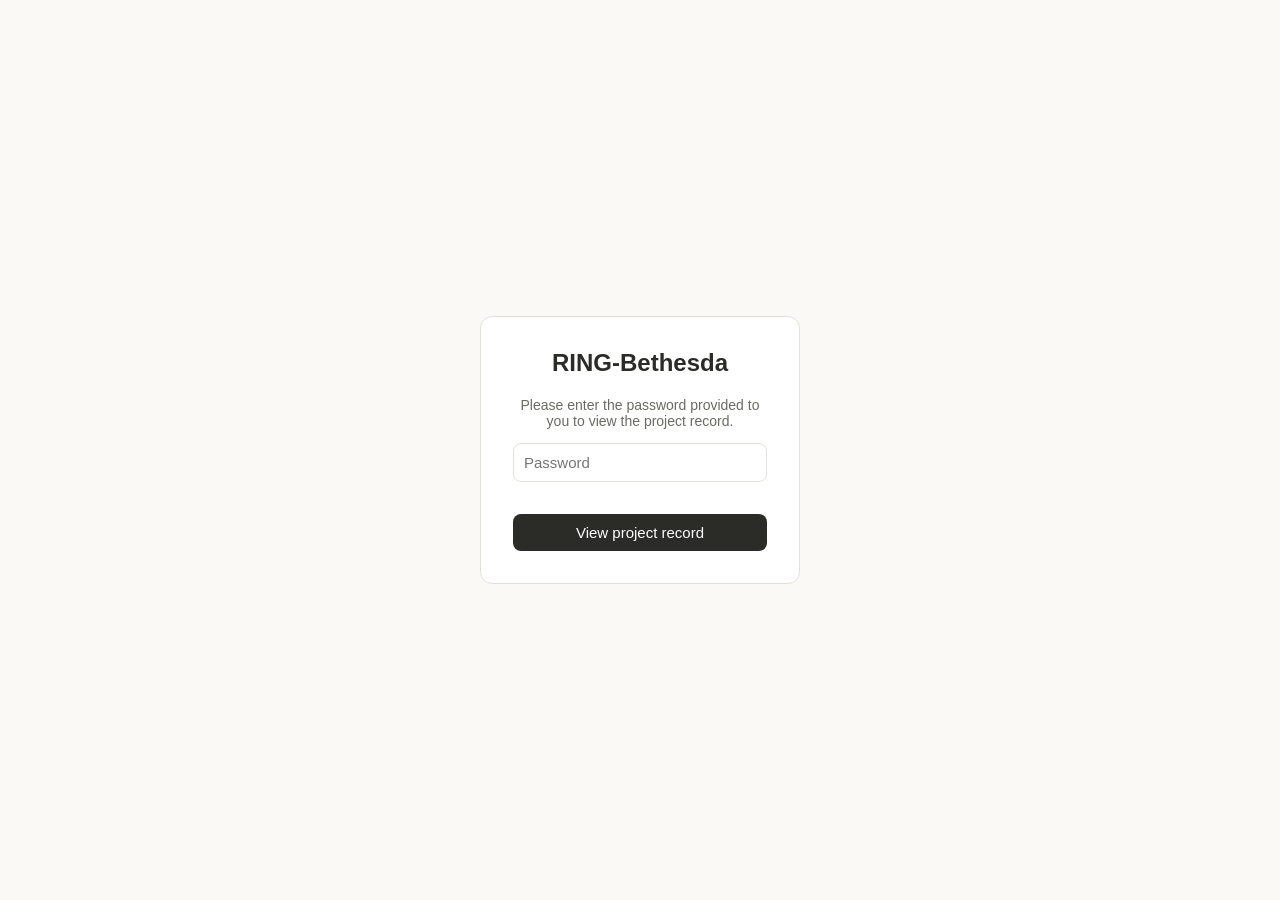
==== index.html @ 5d3f0388 "Initial launch: editor + client view backed by GitHub, photos/videos as real files, Cloudflare Pages" ====
<!DOCTYPE html>
<html lang="en">
<head>
<meta charset="UTF-8">
<meta name="viewport" content="width=device-width, initial-scale=1">
<title>RING-Bethesda — Project Record</title>
<link rel="stylesheet" href="style.css">
</head>
<body>

<div id="gate">
  <div class="box">
    <h2 style="margin-top:0;">RING-Bethesda</h2>
    <p class="sub" style="margin-bottom:0;">Please enter the password provided to you to view the project record.</p>
    <input type="password" id="pw" placeholder="Password" onkeydown="if(event.key==='Enter')checkPw()">
    <div class="err" id="pwErr"></div>
    <button onclick="checkPw()">View project record</button>
  </div>
</div>

<div id="content">
  <h1>RING-Bethesda — Project Record</h1>
  <p class="sub">A chronological record of quality control, schedule, and communication for your basement remodeling project. Click any photo to enlarge, or any attachment to open it.</p>
  <button id="printBtn" onclick="window.print()">Print / Save as PDF</button>
  <div class="filters" id="filters"></div>
  <div id="list"></div>
</div>

<script>
const PASSWORD = "Bethesda2026"; // deterrent only, not real security -- data is fetched regardless
const catLabel = {qc:"QC & Inspections", sched:"Schedule Update", site:"Site Work & Selections", comm:"Client Communication", auto:"Automatic Message", pay:"Billing & Payments"};
let data = [];
let activeFilter = "all";

function checkPw(){
  const val = document.getElementById("pw").value;
  if(val === PASSWORD){
    document.getElementById("gate").style.display = "none";
    document.getElementById("content").style.display = "block";
    loadData();
  } else {
    document.getElementById("pwErr").textContent = "Incorrect password. Please try again.";
  }
}

async function loadData(){
  try{
    const res = await fetch("data/client-entries.json", {cache:"no-store"});
    data = await res.json();
  } catch(err){
    document.getElementById("list").innerHTML = "<p>Could not load project data. Please try reloading.</p>";
    return;
  }
  renderAll();
}

function renderFilters(){
  const cats = ["all","qc","sched","site","comm","auto","pay"];
  const labels = {all:"All", qc:"QC & Inspections", sched:"Schedule Updates", site:"Site Work & Selections", comm:"Client Communications", auto:"Automatic Messages", pay:"Billing & Payments"};
  const el = document.getElementById("filters");
  el.innerHTML = "";
  cats.forEach(c=>{
    const b = document.createElement("button");
    b.className = "chip" + (activeFilter===c ? " active" : "");
    b.textContent = labels[c];
    b.onclick = ()=>{ activeFilter = c; renderAll(); };
    el.appendChild(b);
  });
}

function renderList(){
  const el = document.getElementById("list");
  el.innerHTML = "";
  const sorted = [...data].sort((a,b)=>a.d.localeCompare(b.d));
  sorted.forEach(x=>{
    if(activeFilter !== "all" && x.cat !== activeFilter) return;
    const div = document.createElement("div");
    div.className = "entry " + x.cat;
    const photosHtml = (x.photos||[]).map(p=>`<img src="${p}" onclick="window.open(this.src)">`).join("");
    const filesHtml = (x.files||[]).map(f=>{
      const href = f.path || f.url;
      return `<a class="file-chip" href="${href}" target="_blank" rel="noopener">&#128206; ${f.name}</a>`;
    }).join("");
    div.innerHTML = `
      <div class="badge ${x.cat}">${catLabel[x.cat]}</div>
      <div class="date">${x.d}</div>
      <div class="desc">${x.desc}</div>
      <div class="src">${x.src}</div>
      <div class="photos">${photosHtml}</div>
      <div class="files">${filesHtml}</div>
    `;
    el.appendChild(div);
  });
}

function renderAll(){
  renderFilters();
  renderList();
}
</script>
</body>
</html>
---- style.css ----
:root{
  --ink:#2b2b28; --sub:#6b6b63; --line:#e4e1d8; --bg:#faf9f5; --card:#fff;
  --qc:#b4552e; --qc-bg:#fbe9e1;
  --sched:#4a6d7c; --sched-bg:#e6eef1;
  --site:#4f7d4a; --site-bg:#e9f1e6;
  --comm:#8a6bb0; --comm-bg:#eee7f6;
  --auto:#6b6b63; --auto-bg:#ececea;
  --pay:#a8842e; --pay-bg:#f6ecd6;
}
*{box-sizing:border-box;}
body{font-family:-apple-system,Helvetica,Arial,sans-serif; background:var(--bg); color:var(--ink); margin:0; padding:32px; max-width:900px; margin:0 auto;}
h1{font-size:24px; margin-bottom:4px;}
.sub{color:var(--sub); font-size:14px; margin-top:0; margin-bottom:20px;}
.filters{display:flex; gap:8px; flex-wrap:wrap; margin-bottom:18px;}
.chip{border:1px solid var(--line); background:#fff; border-radius:20px; padding:6px 14px; font-size:13px; cursor:pointer; color:var(--ink);}
.chip.active{background:var(--ink); color:#fff; border-color:var(--ink);}
button{font-family:inherit;}
#printBtn, #addBtn, #syncBtn{border:1px solid var(--line); background:#fff; border-radius:8px; padding:8px 16px; font-size:13px; cursor:pointer; margin-bottom:18px; margin-right:8px;}
#addBtn{background:var(--ink); color:#fff;}
#list{border-left:2px solid var(--line); margin-left:8px; padding-left:22px;}
.entry{position:relative; background:var(--card); border:1px solid var(--line); border-radius:10px; padding:14px 16px; margin-bottom:14px;}
.entry::before{content:""; position:absolute; left:-31px; top:16px; width:12px; height:12px; border-radius:50%; background:#fff; border:3px solid var(--ink);}
.entry.qc::before{border-color:var(--qc);}
.entry.sched::before{border-color:var(--sched);}
.entry.site::before{border-color:var(--site);}
.entry.comm::before{border-color:var(--comm);}
.entry.auto::before{border-color:var(--auto);}
.entry.pay::before{border-color:var(--pay);}
.entry.hidden{display:none;}
.badge{display:inline-block; font-size:11px; font-weight:600; padding:3px 9px; border-radius:20px; margin-bottom:8px;}
.badge.qc{background:var(--qc-bg); color:var(--qc);}
.badge.sched{background:var(--sched-bg); color:var(--sched);}
.badge.site{background:var(--site-bg); color:var(--site);}
.badge.comm{background:var(--comm-bg); color:var(--comm);}
.badge.auto{background:var(--auto-bg); color:var(--auto);}
.badge.pay{background:var(--pay-bg); color:var(--pay);}
.date{font-size:13px; color:var(--sub); margin-bottom:6px;}
.desc{font-size:14.5px; line-height:1.5; margin-bottom:6px; white-space:pre-wrap;}
.src{font-size:12px; color:var(--sub); font-style:italic;}
.photos{display:flex; gap:10px; margin-top:8px; flex-wrap:wrap;}
.photos img{width:220px; height:220px; object-fit:contain; background:#f1efe8; border-radius:6px; border:1px solid var(--line); cursor:pointer;}
.photo-wrap{position:relative;}
.photo-wrap .rm{position:absolute; top:-8px; right:-8px; background:#b4552e; color:#fff; border:none; border-radius:50%; width:22px; height:22px; cursor:pointer; font-size:13px; line-height:1;}
.files{margin-top:8px; display:flex; flex-direction:column; gap:4px;}
.file-chip{display:inline-flex; align-items:center; gap:6px; font-size:12px; padding:5px 10px; border-radius:6px; background:#f1efe8; border:1px solid var(--line); text-decoration:none; color:var(--ink); width:fit-content;}
.entry-actions{position:absolute; top:14px; right:16px; display:flex; gap:8px;}
.entry-actions button{border:1px solid var(--line); background:#fff; border-radius:6px; padding:5px 12px; font-size:12px; cursor:pointer;}
.include-row{margin-top:10px; font-size:13px; display:flex; align-items:center; gap:6px;}
#gate{position:fixed; inset:0; background:var(--bg); display:flex; align-items:center; justify-content:center; z-index:100;}
#gate .box{background:#fff; border:1px solid var(--line); border-radius:12px; padding:32px; width:320px; text-align:center;}
#gate input{width:100%; padding:10px; font-size:15px; border:1px solid var(--line); border-radius:8px; margin:14px 0;}
#gate button{width:100%; padding:10px; font-size:15px; border:none; border-radius:8px; background:var(--ink); color:#fff; cursor:pointer;}
#gate .err{color:#b4552e; font-size:13px; min-height:18px;}
#content{display:none;}
.modal-backdrop{position:fixed; inset:0; background:rgba(0,0,0,0.4); display:flex; align-items:center; justify-content:center; z-index:200;}
.modal{background:#fff; border-radius:10px; padding:24px; width:520px; max-height:85vh; overflow:auto;}
.modal label{display:block; font-size:13px; font-weight:600; margin-top:12px; margin-bottom:4px;}
.modal input[type=text], .modal textarea, .modal select{width:100%; padding:8px; border:1px solid var(--line); border-radius:6px; font-size:14px; font-family:inherit;}
.modal textarea{min-height:90px;}
.modal .modal-actions{margin-top:18px; display:flex; gap:8px; justify-content:flex-end;}
.modal .modal-actions button{padding:8px 16px; border-radius:6px; border:1px solid var(--line); background:#fff; cursor:pointer;}
.modal .modal-actions button.primary{background:var(--ink); color:#fff; border-color:var(--ink);}
.toast{position:fixed; bottom:20px; right:20px; background:var(--ink); color:#fff; padding:12px 18px; border-radius:8px; font-size:13px; z-index:300; max-width:320px;}
.toast.error{background:var(--qc);}
@media print{
  #gate, .filters, #printBtn, #addBtn, #syncBtn, .entry-actions{display:none !important;}
  body{padding:0;}
  .entry{break-inside:avoid; border:none; border-bottom:1px solid #ddd; border-radius:0; padding:10px 0;}
  .photos img{width:340px; height:340px; object-fit:contain; background:#f6f5f1; cursor:default;}
}
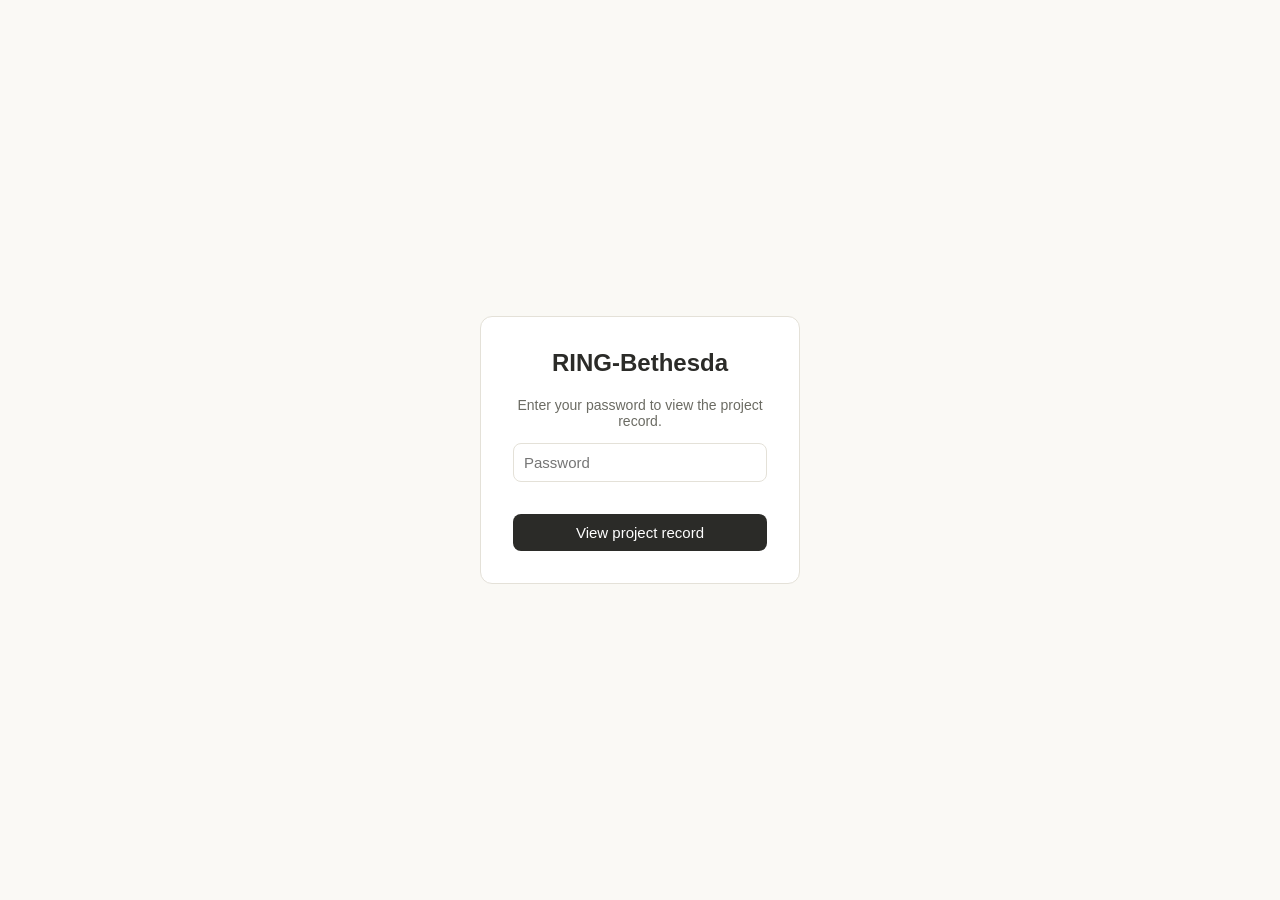
==== commit 7ffe2582: "Merge editor and client view into one password-gated page (fixes blank /editor.html — it inherited a" ====
--- a/index.html
+++ b/index.html
@@ -11,52 +11,80 @@
 <div id="gate">
   <div class="box">
     <h2 style="margin-top:0;">RING-Bethesda</h2>
-    <p class="sub" style="margin-bottom:0;">Please enter the password provided to you to view the project record.</p>
+    <p class="sub" style="margin-bottom:0;">Enter your password to view the project record.</p>
     <input type="password" id="pw" placeholder="Password" onkeydown="if(event.key==='Enter')checkPw()">
     <div class="err" id="pwErr"></div>
     <button onclick="checkPw()">View project record</button>
   </div>
 </div>
 
-<div id="content">
-  <h1>RING-Bethesda — Project Record</h1>
-  <p class="sub">A chronological record of quality control, schedule, and communication for your basement remodeling project. Click any photo to enlarge, or any attachment to open it.</p>
+<div id="content" style="display:none;">
+  <h1 id="pageTitle">RING-Bethesda — Project Record</h1>
+  <p class="sub" id="pageSub">A chronological record of quality control, schedule, and communication for your basement remodeling project. Click any photo to enlarge, or any attachment to open it.</p>
+  <button id="addBtn" style="display:none;" onclick="openModal()">+ Add entry</button>
+  <button id="syncBtn" style="display:none;" onclick="loadData(true)">↻ Reload from GitHub</button>
   <button id="printBtn" onclick="window.print()">Print / Save as PDF</button>
   <div class="filters" id="filters"></div>
   <div id="list"></div>
 </div>
 
+<div id="modalRoot"></div>
+<div id="toastRoot"></div>
+
 <script>
-const PASSWORD = "Bethesda2026"; // deterrent only, not real security -- data is fetched regardless
-const catLabel = {qc:"QC & Inspections", sched:"Schedule Update", site:"Site Work & Selections", comm:"Client Communication", auto:"Automatic Message", pay:"Billing & Payments"};
+const CLIENT_PASSWORD = "Bethesda2026"; // deterrent only, not real security
+const catLabel = {qc:"QC & inspections", sched:"Schedule update", site:"Site work & selections", comm:"Client communication", auto:"Automatic message", pay:"Billing & payments"};
 let data = [];
 let activeFilter = "all";
+let editingId = null;
+let isEditor = false;
+let editorAuth = null;
 
 function checkPw(){
   const val = document.getElementById("pw").value;
-  if(val === PASSWORD){
-    document.getElementById("gate").style.display = "none";
-    document.getElementById("content").style.display = "block";
-    loadData();
+  if(val === CLIENT_PASSWORD){
+    isEditor = false;
+    enterApp();
+  } else if(val){
+    // Try it as the editor passcode -- validated for real on first save attempt against
+    // Cloudflare's EDITOR_SECRET. Anyone can currently reach either mode with the right
+    // password; this is the same "password is a deterrent, not real security" tradeoff as
+    // the client view always had.
+    isEditor = true;
+    editorAuth = val;
+    enterApp();
   } else {
     document.getElementById("pwErr").textContent = "Incorrect password. Please try again.";
   }
 }
 
-async function loadData(){
+function enterApp(){
+  document.getElementById("gate").style.display = "none";
+  document.getElementById("content").style.display = "block";
+  if(isEditor){
+    document.getElementById("pageTitle").textContent = "RING-Bethesda — Project Timeline (Editor)";
+    document.getElementById("pageSub").textContent = "Internal working copy. Saves commit directly to GitHub — changes may take up to a minute to fully deploy, but appear here immediately.";
+    document.getElementById("addBtn").style.display = "inline-block";
+    document.getElementById("syncBtn").style.display = "inline-block";
+  }
+  loadData();
+}
+
+async function loadData(manual){
   try{
-    const res = await fetch("data/client-entries.json", {cache:"no-store"});
+    const path = isEditor ? "data/entries.json" : "data/client-entries.json";
+    const res = await fetch(path, {cache:"no-store"});
     data = await res.json();
+    renderAll();
+    if(manual) toast("Reloaded from GitHub.");
   } catch(err){
     document.getElementById("list").innerHTML = "<p>Could not load project data. Please try reloading.</p>";
-    return;
-  }
-  renderAll();
+  }
 }
 
 function renderFilters(){
   const cats = ["all","qc","sched","site","comm","auto","pay"];
-  const labels = {all:"All", qc:"QC & Inspections", sched:"Schedule Updates", site:"Site Work & Selections", comm:"Client Communications", auto:"Automatic Messages", pay:"Billing & Payments"};
+  const labels = {all:"All", qc:"QC & inspections", sched:"Schedule updates", site:"Site work & selections", comm:"Client communications", auto:"Automatic messages", pay:"Billing & payments"};
   const el = document.getElementById("filters");
   el.innerHTML = "";
   cats.forEach(c=>{
@@ -81,13 +109,21 @@
       const href = f.path || f.url;
       return `<a class="file-chip" href="${href}" target="_blank" rel="noopener">&#128206; ${f.name}</a>`;
     }).join("");
+    const actionsHtml = isEditor ? `
+      <div class="entry-actions">
+        <button onclick="openModal(${x.id})">Edit</button>
+        <button onclick="deleteEntry(${x.id})">Delete</button>
+      </div>` : "";
+    const includeHtml = isEditor ? `<div class="include-row">${x.include ? "☑" : "☐"} Include in client view</div>` : "";
     div.innerHTML = `
+      ${actionsHtml}
       <div class="badge ${x.cat}">${catLabel[x.cat]}</div>
       <div class="date">${x.d}</div>
       <div class="desc">${x.desc}</div>
       <div class="src">${x.src}</div>
       <div class="photos">${photosHtml}</div>
       <div class="files">${filesHtml}</div>
+      ${includeHtml}
     `;
     el.appendChild(div);
   });
@@ -97,6 +133,181 @@
   renderFilters();
   renderList();
 }
+
+function toast(msg, isError){
+  const el = document.createElement("div");
+  el.className = "toast" + (isError ? " error" : "");
+  el.textContent = msg;
+  document.getElementById("toastRoot").appendChild(el);
+  setTimeout(()=>el.remove(), 5000);
+}
+
+// ---- Editor-only: modal add/edit ----
+let pendingNewPhotos = [];
+let pendingNewFiles = [];
+let pendingRemovePhotos = [];
+let pendingRemoveFiles = [];
+
+function openModal(id){
+  editingId = id || null;
+  pendingNewPhotos = []; pendingNewFiles = []; pendingRemovePhotos = []; pendingRemoveFiles = [];
+  const entry = id ? data.find(e=>e.id===id) : {d:"", cat:"site", desc:"", src:"", include:true, photos:[], files:[]};
+  const root = document.getElementById("modalRoot");
+  root.innerHTML = `
+    <div class="modal-backdrop" onclick="if(event.target===this) closeModal()">
+      <div class="modal">
+        <h3 style="margin-top:0;">${id ? "Edit entry" : "Add entry"}</h3>
+        <label>Date / time</label>
+        <input type="text" id="mDate" value="${escapeAttr(entry.d)}" placeholder="e.g. 2026-08-06, 3:00 PM">
+        <label>Category</label>
+        <select id="mCat">
+          ${Object.entries(catLabel).map(([k,v])=>`<option value="${k}" ${entry.cat===k?"selected":""}>${v}</option>`).join("")}
+        </select>
+        <label>Description</label>
+        <textarea id="mDesc">${escapeHtml(entry.desc)}</textarea>
+        <label>Source</label>
+        <input type="text" id="mSrc" value="${escapeAttr(entry.src)}">
+        <label><input type="checkbox" id="mInclude" ${entry.include?"checked":""}> Include in client view</label>
+        <label>Existing photos</label>
+        <div class="photos" id="mExistingPhotos">
+          ${(entry.photos||[]).map(p=>`<div class="photo-wrap" data-path="${escapeAttr(p)}"><img src="${p}"><button class="rm" onclick="removeExistingPhoto(this,'${p}')">×</button></div>`).join("") || "<span class='sub'>None</span>"}
+        </div>
+        <label>Add photos</label>
+        <input type="file" id="mNewPhotos" accept="image/*" multiple onchange="handleNewPhotos(event)">
+        <div class="photos" id="mNewPhotoPreview"></div>
+        <label>Existing attachments</label>
+        <div id="mExistingFiles">
+          ${(entry.files||[]).map(f=>`<div data-path="${escapeAttr(f.path||f.url||'')}">📎 ${escapeHtml(f.name)} <button class="rm" style="position:static;width:auto;height:auto;border-radius:4px;padding:2px 6px;" onclick="removeExistingFile(this,'${escapeAttr(f.path||'')}')">remove</button></div>`).join("") || "<span class='sub'>None</span>"}
+        </div>
+        <label>Add attachment</label>
+        <input type="file" id="mNewFiles" onchange="handleNewFiles(event)">
+        <div class="modal-actions">
+          <button onclick="closeModal()">Cancel</button>
+          <button class="primary" onclick="saveModal()">Save</button>
+        </div>
+      </div>
+    </div>
+  `;
+}
+
+function closeModal(){ document.getElementById("modalRoot").innerHTML = ""; editingId = null; }
+function escapeHtml(s){ return (s||"").replace(/[&<>]/g, c=>({"&":"&amp;","<":"&lt;",">":"&gt;"}[c])); }
+function escapeAttr(s){ return (s||"").replace(/"/g, "&quot;"); }
+
+function removeExistingPhoto(btn, path){
+  pendingRemovePhotos.push(path);
+  btn.closest(".photo-wrap").remove();
+}
+function removeExistingFile(btn, path){
+  if(path) pendingRemoveFiles.push(path);
+  btn.closest("div").remove();
+}
+
+function resizeImage(file, maxDim, quality){
+  return new Promise((resolve)=>{
+    const img = new Image();
+    const reader = new FileReader();
+    reader.onload = e => { img.src = e.target.result; };
+    img.onload = () => {
+      let {width, height} = img;
+      if(width > maxDim || height > maxDim){
+        if(width > height){ height = Math.round(height * maxDim / width); width = maxDim; }
+        else { width = Math.round(width * maxDim / height); height = maxDim; }
+      }
+      const canvas = document.createElement("canvas");
+      canvas.width = width; canvas.height = height;
+      canvas.getContext("2d").drawImage(img, 0, 0, width, height);
+      resolve(canvas.toDataURL("image/jpeg", 0.82));
+    };
+    reader.readAsDataURL(file);
+  });
+}
+
+async function handleNewPhotos(event){
+  const files = Array.from(event.target.files);
+  for(const file of files){
+    const dataUrl = await resizeImage(file, 1600, 0.82);
+    const base64 = dataUrl.split(",")[1];
+    const filename = `id${editingId || "new"}_${Date.now()}_${Math.random().toString(36).slice(2,7)}.jpg`;
+    pendingNewPhotos.push({filename, dataBase64: base64, previewUrl: dataUrl});
+  }
+  renderNewPhotoPreview();
+}
+
+function renderNewPhotoPreview(){
+  const el = document.getElementById("mNewPhotoPreview");
+  el.innerHTML = pendingNewPhotos.map((p,i)=>`<div class="photo-wrap"><img src="${p.previewUrl}"><button class="rm" onclick="removePendingPhoto(${i})">×</button></div>`).join("");
+}
+function removePendingPhoto(i){ pendingNewPhotos.splice(i,1); renderNewPhotoPreview(); }
+
+function handleNewFiles(event){
+  const file = event.target.files[0];
+  if(!file) return;
+  const reader = new FileReader();
+  reader.onload = e => {
+    const base64 = e.target.result.split(",")[1];
+    const ext = file.name.split(".").pop();
+    const filename = `id${editingId || "new"}_${Date.now()}.${ext}`;
+    pendingNewFiles.push({name: file.name, filename, dataBase64: base64});
+    toast("Attachment ready: " + file.name);
+  };
+  reader.readAsDataURL(file);
+}
+
+async function saveModal(){
+  const entry = {
+    d: document.getElementById("mDate").value,
+    cat: document.getElementById("mCat").value,
+    desc: document.getElementById("mDesc").value,
+    src: document.getElementById("mSrc").value,
+    include: document.getElementById("mInclude").checked,
+  };
+  if(editingId) entry.id = editingId;
+  const body = {
+    auth: editorAuth,
+    action: editingId ? "updateEntry" : "addEntry",
+    entry,
+    newPhotos: pendingNewPhotos.map(p=>({filename:p.filename, dataBase64:p.dataBase64})),
+    removePhotos: pendingRemovePhotos,
+    newFiles: pendingNewFiles,
+    removeFiles: pendingRemoveFiles,
+  };
+  toast("Saving...");
+  try{
+    const res = await fetch("/api/save", {method:"POST", headers:{"Content-Type":"application/json"}, body: JSON.stringify(body)});
+    const json = await res.json();
+    if(!json.ok){
+      toast("Save failed: " + json.error, true);
+      return;
+    }
+    const savedEntry = {...json.entry};
+    if(editingId){
+      const idx = data.findIndex(e=>e.id===editingId);
+      data[idx] = {...savedEntry, photos: [...savedEntry.photos.slice(0, savedEntry.photos.length - pendingNewPhotos.length), ...pendingNewPhotos.map(p=>p.previewUrl)]};
+    } else {
+      data.push({...savedEntry, photos: [...pendingNewPhotos.map(p=>p.previewUrl)]});
+    }
+    closeModal();
+    renderAll();
+    toast("Saved — committed to GitHub. Live site updates within ~30-60 seconds.");
+  } catch(err){
+    toast("Save failed: " + err.message, true);
+  }
+}
+
+async function deleteEntry(id){
+  if(!confirm("Delete this entry? This cannot be undone.")) return;
+  try{
+    const res = await fetch("/api/save", {method:"POST", headers:{"Content-Type":"application/json"}, body: JSON.stringify({auth: editorAuth, action:"deleteEntry", id})});
+    const json = await res.json();
+    if(!json.ok){ toast("Delete failed: " + json.error, true); return; }
+    data = data.filter(e=>e.id!==id);
+    renderAll();
+    toast("Entry deleted.");
+  } catch(err){
+    toast("Delete failed: " + err.message, true);
+  }
+}
 </script>
 </body>
 </html>
